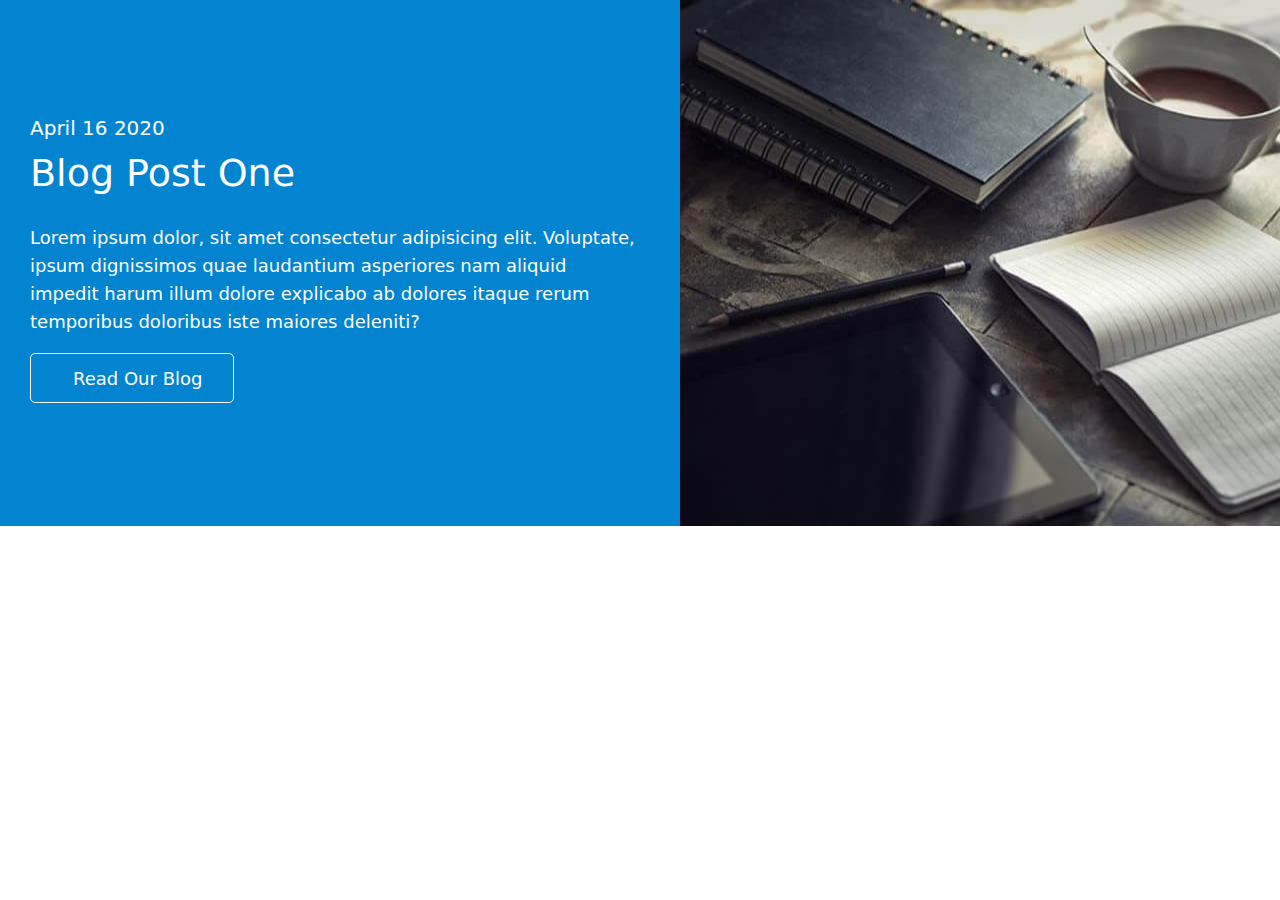
==== index.html @ 2c6b765b "done" ====
<!DOCTYPE html>
<html lang="eng">

<head>
    <meta charset="UTF-8">
    <meta http-equiv="X-UA-Compatible" content="IE=edge">
    <meta name="viewport" content="width=device-width, initial-scale=1.0">
    <title>web-homework1</title>
    <link rel="preconnect" href="https://fonts.googleapis.com">
    <link rel="preconnect" href="https://fonts.gstatic.com" crossorigin>
    <link href="https://fonts.googleapis.com/css2?family=Open+Sans:wght@300;400&display=swap" rel="stylesheet">
    <link rel="stylesheet" href="https://cdnjs.cloudflare.com/ajax/libs/modern-normalize/1.1.0/modern-normalize.min.css">
    <link rel="stylesheet" href="./css/styles.css">
</head>

<body>
    <header>
       
    </header>
    <main>
        <!-- блог-->
        <section class="blog-section">

        <div class="blog-container">

            <div class="blog-content">
            
                <p class="blog-time"> <time datetime="2020-04-16">April 16 2020</time></p>

                <h2 class="blog-title">Blog post one</h2>

                <p class="blog-text">Lorem ipsum dolor, sit amet consectetur adipisicing elit. Voluptate, ipsum dignissimos quae laudantium asperiores nam
                aliquid impedit harum illum dolore explicabo ab dolores itaque rerum temporibus doloribus iste maiores deleniti?
                </p>

                <button type="button" class="blog-button">Read our blog </button>

            </div>

            <img src="./images/blog-picture.jpg" alt="books and coffe on the table" width="680" />

        </div>
        </section>


    </main>

    <footer>
        

        

    
    </footer>

</body>

</html>
---- css/styles.css ----
html {
    box-sizing: border-box;
}

*,
*::before,
*::after {
    box-sizing: inherit;
}

/* основні кольори */



body {

    /* font-family: Open+Sans, sans-serif; */
    

}

/* .container {
    width: 1360px;
    margin: 0 auto;
    
} */

/* h1, 
h2,
h3,
p {
    margin: 0;
    padding: 0;

} */
/* img {
    display: block;
    max-width: 100%;
    height: auto;
} */

/* blog */

.blog-section {
    background-color: #0284D0;
    width: 1360px;
    margin: 0 auto;

    padding-left: 30px;
    margin-left: auto;
    margin-right: auto;
        
            
}

.blog-container {
    display: flex;


}

.blog-content {
    margin-right: 44px;
    margin-top: 112px;
    margin-bottom: 123px;

}

.blog-time {
    margin-top: 0;
    margin-left: 0;
    margin-right: 0;
    margin-bottom: 5px;
    padding: 0;
    font-family: Open+Sans, sans-serif;
    font-weight: 400;
    font-size: 20px;
    line-height: 1.65;
    color: #FFFFFF;
    text-transform: capitalize;
}

.blog-title {


    margin-top: 0;
    margin-left: 0;
    margin-right: 0;
    margin-bottom: 26px;
    padding: 0;
    font-family: inherit;
    font-style: normal;
    font-weight: 300;
    font-size: 38px;
    line-height: 1.26;
    color: #FFFFFF;
    text-transform: capitalize;
}

.blog-text {

    max-width: 606px;
    margin-top: 0;
    margin-left: 0;
    margin-right: 0;
    margin-bottom: 17px;
    padding: 0;
    font-family: inherit;
    font-weight: 400;
    font-size: 18px;
    line-height: 1.56;
    color: #FFFFFF;
    text-align: left;

}

.blog-button {
    border-radius: 5px;
    min-width: 196px;
    height: 50px;
    border: 1px solid #FFFFFF;


    padding: 11px 31px 10px 42px;
    font-family: inherit;
    font-weight: 400;
    font-size: 18px;
    line-height: 1.56;
     
    text-align: center;
    color: #FFFFFF;
    background-color: #0284D0;

    text-transform: capitalize;

}
.blog-image {
    display: block;
    max-width: 100%;
    height: auto;
}


/* Header */

.flex-header {
    display: flex;
    align-items: center;
}

.head-block {


    background-color: var(--main-light-color);
    border-bottom: 1px solid var(--border-color);
}

.logoaccent {
    display: inline-block;

    color: var(--secondary-text-color);
    font-family: Raleway, sans-serif;
    font-weight: 700;
    font-size: 26px;
    line-height: 1.19;

}

.logo {
    display: inline-block;

    color: var(--main-text-color);
    font-family: Raleway, sans-serif;
    font-weight: 700;
    font-size: 26px;
    line-height: 1.19;
}

.nav {
    display: flex;
    margin-left: 93px;
   
}
.nav .item + .item {
    margin-left: 40px;
    
}



.nav .nav-list {
    display: block;
    padding-top: 32px;
    padding-bottom: 32px;
    
    color: var(--main-text-color);
    text-decoration: none;
    letter-spacing: 0.02em;
    font-weight: 500;
    font-size: 14px;
    line-height: 1.14;

}

.nav .nav-list:hover,
.nav .nav-list:focus {
    color: var(--secondary-text-color);
}



.link {
    display: inline-block;
}

.social-links {
    display: flex;
    margin-left: auto;
    align-items: center;
    
}

.social-links .item + .item {
    margin-left: 50px;
   
}

.social-links .link {
    display: flex;
    text-align: center;
    padding-top: 32px;
    padding-bottom: 32px;

    color: var(--light-text-color);
    text-decoration: none;
    letter-spacing: 0.02em;
    font-weight: 500;
    font-size: 14px;
    line-height: 1.14;

}

.social-links .link:hover,
.social-links .link:focus {
    color: var(--secondary-text-color);
}

.link-icon {

    margin-right: 10px;
    fill: var(--light-text-color);

}

.link:hover .link-icon,
.link:hover .link-icon {

    fill: var(--secondary-text-color);

}


.smartphone-icon {

    color: var(--light-text-color);
    width: 10px;
    height: 16px;

}


/* Перша секція з кнопкою */

.advertis-section {
    padding-top: 200px;
    padding-bottom: 200px;
    margin-left: auto;
    margin-right: auto;

    max-width: 1600px;
    height: 600px;
    background-color: #C4C4C4;
    background-image: linear-gradient( to right, rgba(47, 48, 58, 0.4), rgba(47, 48, 58, 0.4)),
    url(../images/herophoto.jpg);
    background-position: center;
    background-size: cover;
    text-align: center;
}

.advertisement {
    width: 696px;
    margin-top: 0;
    margin-left: auto;
    margin-right: auto;
    margin-bottom: 30px;

    

    font-weight: 900;
    font-size: 44px;
    line-height: 1.36;
    text-align: center;
    letter-spacing: 0.06em;
    text-transform: uppercase;
    color: var(--main-light-color);

    
            
}

.button  {
    border-radius: 4px;
    width: 216px;
    height: 50px;
    padding: 10px;
    font-family: inherit;
    cursor: pointer;
    font-weight: 700;
    font-size: 16px;
    line-height: 1.18;
    text-align: center;
    letter-spacing: 0.06em;
    color: var(--main-light-color);
    background-color: var(--secondary-text-color);
    border: 1px solid transparent;
    box-shadow: 0px 4px 4px rgba(0, 0, 0, 0.15);
    
}

.button:hover,
.button:focus {
    background-color: #188CE8;
    box-shadow: 0px 4px 4px rgba(0, 0, 0, 0.15);
    
    border-color: transparent;;
}

/* Cекція про переваги */

.visually-hidden {
    position: absolute;
    white-space: nowrap;
    width: 1px;
    height: 1px;
    overflow: hidden;
    border: 0;
    padding: 0;
    clip: rect(0 0 0 0);
    clip-path: inset(50%);
    margin: -1px;
}

.benefits-section {
    padding-top: var(--padding94);   
    padding-bottom: var(--padding94);
}

.benefits-list {
    display: flex;
    
}

.benefits-list .item {
    width: 270px;
}

.benefits-list .item + .item {
    margin-left: 30px;
    
}

.grey-box {
    display: flex;
    margin-bottom: 30px;
    background-color: var(--light-bcg-color);
    height: 120px;
    justify-content: center;
    align-items: center;
    
}


.benefit-header {
    margin-bottom: 10px;

    font-weight: 700;
    font-size: 14px;
    line-height: 1.14;
    text-transform: uppercase;

}

.benefit-item {
    font-size: 14px;
    line-height: 1.71;
    color: var(--light-text-color);
}

/* Секція з галерею */

.card-set {
    display: flex;    
    justify-content: center;
    margin-left: calc(-1 * var(--margin30));
    margin-bottom: calc(-1 * var(--margin30));
}

.card-set>.item {
    flex-basis: calc(100/3 - var(--margin30));
    margin-left: var(--margin30);
    margin-bottom: var(--margin30);
}



.directions-section {
    padding-bottom: var(--padding94);
}

.directions {
    margin-bottom: 50px;

    font-weight: 700;
    font-size: 36px;
    line-height: 1.17;
    text-align: center;
   
}



/* Про команду */

.team-section {
    padding-top: var(--padding94);
    padding-bottom: var(--padding94);

    background-color: var(--light-bcg-color);
}

.team {
    font-weight: 700;
    font-size: 36px;
    line-height: 1.17;
    text-align: center;
    margin-bottom: 50px;

}



.team-list {
    display: flex;
    margin-left: calc(-1 * var(--margin30));
    margin-bottom: calc(-1 * var(--margin30));
}

.team-list>.item {
    flex-basis: calc(100% / 4 - var(--margin30));
    margin-left: var(--margin30);
    margin-bottom: var(--margin30);

}


.card-content {
    padding-top: 30px;
    padding-bottom: 0;
    padding-left: 15px;
    padding-right: 15px;
    text-align: center;

    background-color: var(--main-light-color);
}

.card {
    box-shadow: 0px 1px 3px rgba(0, 0, 0, 0.12), 0px 1px 1px rgba(0, 0, 0, 0.14), 0px 2px 1px rgba(0, 0, 0, 0.2);
    border-radius: 0px 0px 4px 4px;
    overflow: hidden;
}

.team-person-item {
    background-color: var(--main-light-color);
}

.team-person-name {
    margin-bottom: 10px;

    font-weight: 500;
    font-size: 16px;
    line-height: 1.19;
    
}

.team-person-job {
    color: var(--light-text-color);
    font-size: 16px;
    line-height: 1.19;

}

.social-list {
    background-color: var(--main-light-color);
    display: flex;
    justify-content: center;
    column-gap: 10px;
    padding-top: 16px;
    padding-bottom: 30px;
}
.social-list-link {
    display: flex;
    justify-content: center;
    align-items: center;
    width: 44px;
    height: 44px;
    border-radius: 50%;
    background-color: var(--main-light-color);
    fill: #AFB1B8;
}

.social-list-link:hover,
.social-list-link:focus {
    background-color: var(--secondary-text-color);
    fill: var(--main-light-color);
}


/* Постійні клієнти */

.clients-section {
    padding-top: var(--padding94);
    padding-bottom: var(--padding94);
}

.clients-header {
    font-weight: 700;
    font-size: 36px;
    line-height: 1.17;
    text-align: center;
}


.clients-list {
    display: flex;
    justify-content: center;
    column-gap: 30px;
    margin-top: 50px;
    padding-bottom: 0;

}

.clients-list-link {
    display: flex;
    justify-content: center;
    align-items: center;
    width: 170px;
    height: 92px;
    border: 1px solid #AFB1B8;
    border-radius: 4px;
    background-color: var(--main-light-color);
    fill: #AFB1B8;
}



.clients-list-link:hover,
.clients-list-link:focus {
    border-color: var(--secondary-text-color);
    fill: var(--secondary-text-color);
    
}


/* footer */

.footerall {
    background-color: var(--dark-bcg-color);
    padding-top: 60px;
    padding-bottom: 60px;
}

.footer-logo {
    display: inline-block;
    margin-bottom: 20px;
    
    color: var(--main-light-color);
    font-family: Raleway, sans-serif;
    font-style: normal;
    font-weight: 700;
    font-size: 26px;
    line-height: 1.19;

}

.footer-logoaccent {

    display: inline-block;
    margin-bottom: 20px;
    

    
    color: var(--secondary-text-color);
    font-family: Raleway, sans-serif;
    font-style: normal;
    font-weight: 700;
    font-size: 26px;
    line-height: 1.19;

}


.adress {


    color: var(--main-light-color);
    font-weight: 400;
    font-size: 14px;
    line-height: 1.71;
    font-style: normal;

}

.adress-link {

    color: rgba(255, 255, 255, 0.6);
    font-weight: 400;
    font-size: 14px;
    line-height: 1.71;
    font-style: normal;

}

.adress:hover,
.adress:focus {
    color: var(--secondary-text-color);
}

.contact-item:not(:last-child) {
    margin-bottom: 9px;
}

.container-footer {
    display: flex;
    align-items: baseline;
}

.container-foter-adress {
    
    width: 231px;
    
}


.container-footer-socials {
    margin-left: 70px;
    width: 206px;
    
    
   
}

.social-header {
    
    margin-bottom: 20px;

    font-weight: 700;
    font-size: 14px;
    line-height: 1.14;
    letter-spacing: 0.03em;
    text-transform: uppercase;
    color:  var(--main-light-color);
}

.social-list-footer {
    
    display: flex;
    justify-content: center;
    column-gap: 10px;
    
}

.social-list-link-footer {
    display: flex;
    justify-content: center;
    align-items: center;
    width: 44px;
    height: 44px;
    border-radius: 50%;
    background-color:rgba(255, 255, 255, 0.1);
    fill: var(--main-light-color)
}

.social-list-link-footer:hover,
.social-list-link-footer:focus {
    background-color: var(--secondary-text-color);

}





/* власне портфоліо */

.portfolio-section {
    padding-top: var(--padding94);
    padding-bottom: var(--padding94);

}

.button-list {
    margin-bottom: 50px;

    display: flex;
    justify-content: center;
}

.button-list .item + .item {
    margin-left: 8px;
    
   
}

.button-pfl {
        border-radius: 4px;
        padding: 6px 22px;
        min-width: 73px;
        font-family: inherit;
        cursor: pointer;
        font-weight: 500;
        font-size: 16px;
        line-height: 1.63;
        text-align: center;
        letter-spacing: 0.03em;
        color: var(--main-light-color);
        background-color: var(--secondary-text-color);
        border: 1px solid transparent;
        
        
}

.button-pfl.primary {
    color: var(--main-light-color);
    background-color: var(--secondary-text-color);
    border-color: var(--secondary-text-color);
    box-shadow: 0px 3px 1px rgba(0, 0, 0, 0.1), 0px 1px 2px rgba(0, 0, 0, 0.08), 0px 2px 2px rgba(0, 0, 0, 0.12);
    
}

.button-pfl.secondary {
    color: var(--main-text-color);
    background-color: var(--light-bcg-color);
    border-color: var(--light-bcg-color);
   

}

.button-pfl.primary:hover,
.button-pfl.primary:focus {
    color: var(--main-text-color);
    background-color: var(--light-bcg-color);
    border: 1px solid var(--light-bcg-color);
    
    
}

.button-pfl.secondary:hover,
.button-pfl.secondary:focus {
    color: var(--main-light-color);
    background-color: var(--secondary-text-color);
    border: 1px solid var(--secondary-text-color);
    box-shadow: 0px 3px 1px rgba(0, 0, 0, 0.1), 0px 1px 2px rgba(0, 0, 0, 0.08), 0px 2px 2px rgba(0, 0, 0, 0.12);
}



/* Галерея */
.galery-list {
    padding: 0;
    margin: 0;
    list-style: none;

    display: flex;
    flex-wrap: wrap;
    margin-left: calc(-1 * var(--margin30));
    margin-top: calc(-1 * var(--margin30));
}

.galery-list>.item {
    flex-basis: calc(100% / 3 - var(--margin30));
    margin-left: var(--margin30);
    margin-top: var(--margin30);

    
}

.galery-thumb:hover,
.galery-thumb:focus {

    display: inline-block;
    box-shadow: 0px 1px 1px rgba(0, 0, 0, 0.12), 0px 4px 4px rgba(0, 0, 0, 0.06), 1px 4px 6px rgba(0, 0, 0, 0.16);
}

.galery-text {
    padding-top: 20px;
    padding-bottom: 20px;
    padding-left: 19px;
    padding-right: 19px;
    text-align: start;
    border-left: 1px solid #EEEEEE;
    border-right: 1px solid #EEEEEE;
    border-bottom: 1px solid #EEEEEE;
}
.galery-header {
    margin-bottom: 4px;

    font-weight: 700;
    font-size: 18px;
    line-height: 2;
    letter-spacing: 0.06em;
    color: var(--main-text-color);
}

.galery-info {
    font-size: 16px;
    line-height: 1.88;
    letter-spacing: 0.03em;
    color: var(--light-text-color)
}
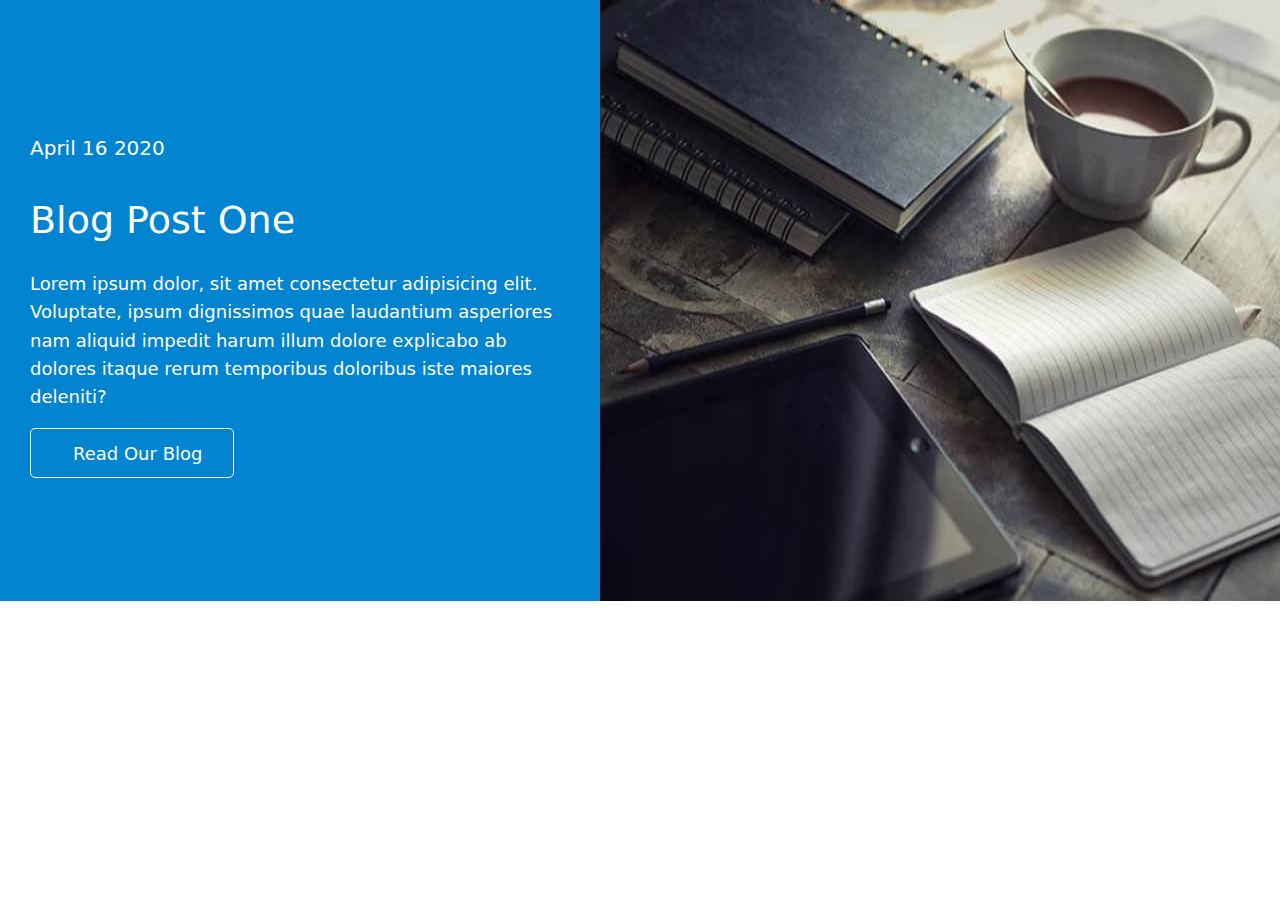
==== commit 1765d4d1: "new version" ====
--- a/index.html
+++ b/index.html
@@ -19,28 +19,38 @@
     </header>
     <main>
         <!-- блог-->
-        <section class="blog-section">
+    <section class="blog-section container">
+    
+        <div class="blog-container">
+    
+            <div class="blog-content">
+    
+                <p class="blog-time"> <time datetime="2020-04-16">April 16 2020</time></p>
+    
+                <h2 class="blog-title">Blog post one</h2>
+    
+                <p class="blog-text">Lorem ipsum dolor, sit amet consectetur adipisicing elit. Voluptate, ipsum dignissimos
+                    quae
+                    laudantium asperiores nam
+                    aliquid impedit harum illum dolore explicabo ab dolores itaque rerum temporibus doloribus iste maiores
+                    deleniti?
+                </p>
+    
+                <button type="button" class="blog-button">Read our blog </button>
+    
+            </div>
+    
+            <img src="./images/blog-picture.jpg" alt="books and coffe on the table" width="680" />
+    
+        </div>
+    </section>
 
-        <div class="blog-container">
 
-            <div class="blog-content">
-            
-                <p class="blog-time"> <time datetime="2020-04-16">April 16 2020</time></p>
 
-                <h2 class="blog-title">Blog post one</h2>
 
-                <p class="blog-text">Lorem ipsum dolor, sit amet consectetur adipisicing elit. Voluptate, ipsum dignissimos quae laudantium asperiores nam
-                aliquid impedit harum illum dolore explicabo ab dolores itaque rerum temporibus doloribus iste maiores deleniti?
-                </p>
 
-                <button type="button" class="blog-button">Read our blog </button>
 
-            </div>
-
-            <img src="./images/blog-picture.jpg" alt="books and coffe on the table" width="680" />
-
-        </div>
-        </section>
+    
 
 
     </main>
--- a/css/styles.css
+++ b/css/styles.css
@@ -42,19 +42,19 @@
 /* blog */
 
 .blog-section {
+
     background-color: #0284D0;
-    width: 1360px;
-    margin: 0 auto;
 
     padding-left: 30px;
     margin-left: auto;
     margin-right: auto;
-        
-            
+
+
 }
 
 .blog-container {
     display: flex;
+
 
 
 }
@@ -67,13 +67,7 @@
 }
 
 .blog-time {
-    margin-top: 0;
-    margin-left: 0;
-    margin-right: 0;
     margin-bottom: 5px;
-    padding: 0;
-    font-family: Open+Sans, sans-serif;
-    font-weight: 400;
     font-size: 20px;
     line-height: 1.65;
     color: #FFFFFF;
@@ -82,13 +76,7 @@
 
 .blog-title {
 
-
-    margin-top: 0;
-    margin-left: 0;
-    margin-right: 0;
     margin-bottom: 26px;
-    padding: 0;
-    font-family: inherit;
     font-style: normal;
     font-weight: 300;
     font-size: 38px;
@@ -100,17 +88,11 @@
 .blog-text {
 
     max-width: 606px;
-    margin-top: 0;
-    margin-left: 0;
-    margin-right: 0;
     margin-bottom: 17px;
-    padding: 0;
-    font-family: inherit;
-    font-weight: 400;
     font-size: 18px;
     line-height: 1.56;
     color: #FFFFFF;
-    text-align: left;
+
 
 }
 
@@ -126,18 +108,13 @@
     font-weight: 400;
     font-size: 18px;
     line-height: 1.56;
-     
+
     text-align: center;
     color: #FFFFFF;
     background-color: #0284D0;
 
     text-transform: capitalize;
 
-}
-.blog-image {
-    display: block;
-    max-width: 100%;
-    height: auto;
 }
 
 
